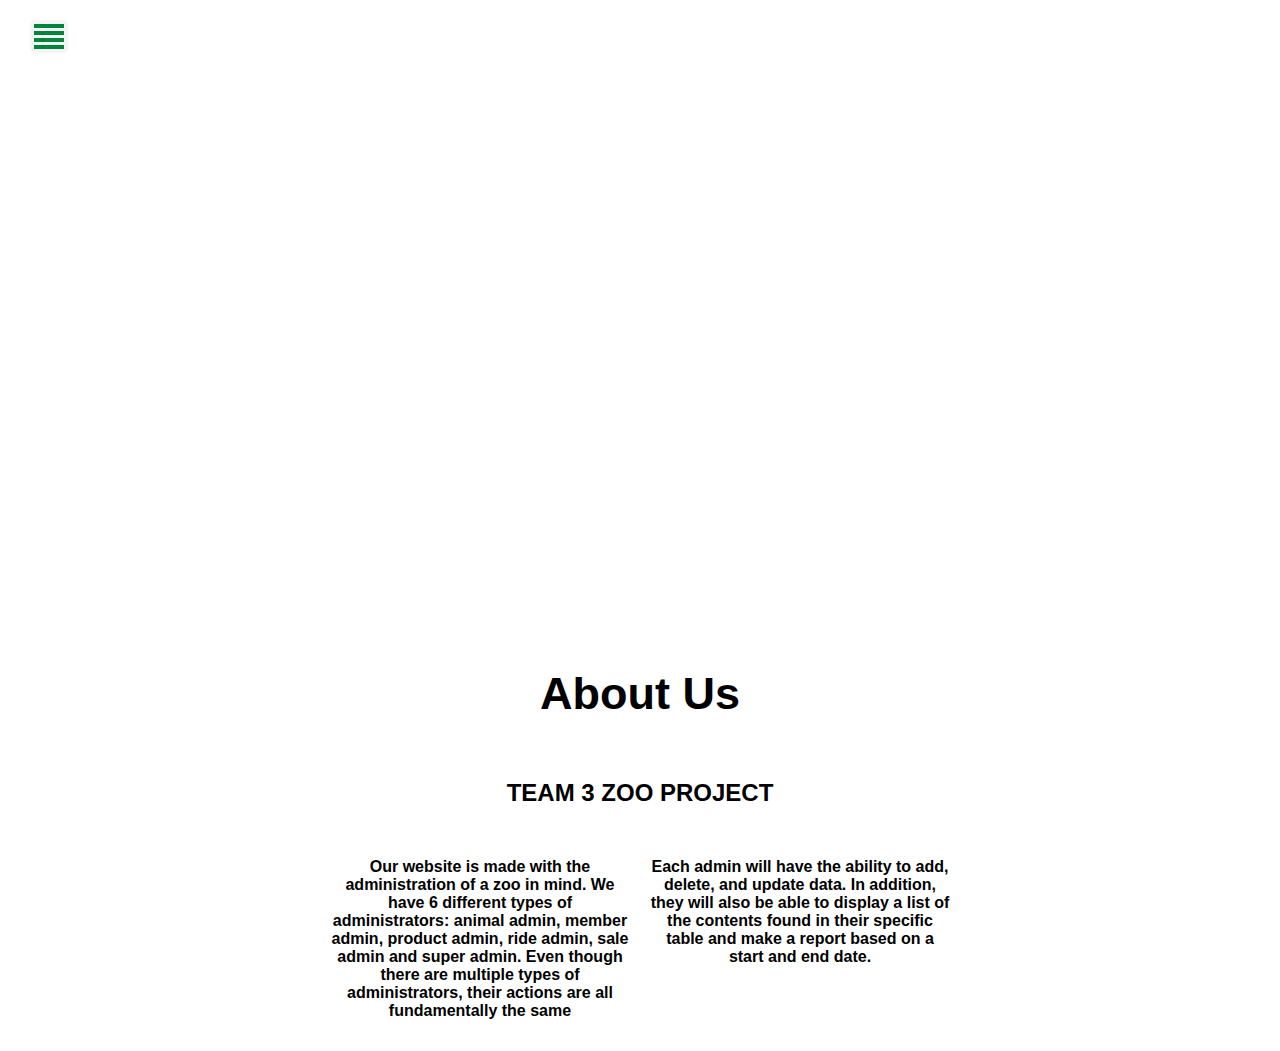
==== PreDraft/index.html @ a13152b4 "Add files via upload" ====
<!DOCTYPE html>
<html lang="en">

<head>
    <meta charset="UTF-8">
    <meta name="viewport" content="width=device-width, initial-scale=1.0">
    <link rel="stylesheet" href="about.css">
    <link rel="stylesheet" href="sidebar.css">

    <title>About Us</title>
</head>

<body>

    <div id="sidebar">
        <div class="toggle-btn" onclick="toggleSidebar()">
            <span></span>
            <span></span>
            <span></span>
            <span></span>
        </div>
        <ul class="side-ul">
    
            <li class="side-li"><a class="side" href="login.php">Login</a></li>
        </ul>
    </div>

    <header id="imgcontainer">
    </header>

    <div id="container">
        <h1>About Us</h1>
        <h2>TEAM 3 ZOO PROJECT</h2>
        <div class="row">
            <div class="column">
				<h4>Our website is made with the administration of a zoo in mind.
				We have 6 different types of administrators: animal admin, member admin, product admin, 
				ride admin, sale admin and super admin. Even though there are multiple types of administrators,
				their actions are all fundamentally the same</h4>
                
            </div>
            <div class="column">
                <h4>Each admin will have the ability to add, delete, and update data.
				In addition, they will also be able to display a list of the contents found in 
				their specific table and make a report based on a start and end date.
                </h4>
            </div>
        </div>
        <div class="outline-container">
            
        </div>
    </div>

    <script src="sidebar.js"></script>

</body>
</html>
---- PreDraft/about.css ----
/*start copy*/
body{
    background-color: white;
    margin: 0;
    height: 100vh;
    font-family:'Segoe UI', Tahoma, Geneva, Verdana, sans-serif;
}
#imgcontainer{
    background-image: url('lionessbylake.png');
    height: 70vh;
    background-position: center;
    background-repeat: no-repeat;
    background-size: cover;
    width: 100%;
    position: sticky;    

    top: 0;
    left: 0;
    right: 0;
}
#container{
    position: relative;
    background-color: white;
    width:100%; 
    text-align: center;
}
/*end copy*/
#container h1{
    font-family:'Segoe UI', Tahoma, Geneva, Verdana, sans-serif;
    text-align: center;
    color: black;
    margin: 0;
    padding-top: 3%;
    padding-bottom: 3%;
    position: static;
    font-size: 45px;
}
*{
    box-sizing: border-box;
}
.row{
    display: flex;
    width: 50%;
    margin-left: 25%;
}
.column{
    flex: 50%;
    padding: 10px;
}
.outline-container{
    width:50%;
    margin-left: 25%;
    margin-bottom: 5%;
}
.outline{
    border: 1px #FF6F54 solid;
    text-align: center;
    width: 250px;
    margin-left: 33%;
}
---- PreDraft/sidebar.css ----
#sidebar {
    position: fixed;
    width: 200px;
    height: 100%;
    background: rgb(0, 110, 50);
    left: -200px;
    transition: all 0.3s linear;
    z-index: 1;
}

#sidebar.active {
    left: 0px;
}
/*added*/
#sidebar .side-ul{
    margin:0;
}
#sidebar .side-li{
    margin-left: -40px;
}
#sidebar .side-ul .side-li {
    color: whitesmoke;
    list-style: none;
    padding: 15px 10px;
    border-bottom: solid 1px #BEC9BB; 
}
/*^^^^^^^^^*/
.side{
    color:whitesmoke;
    text-decoration: none;
}

#sidebar .toggle-btn{
    cursor: pointer;
    position: absolute;
    left: 230px;
    top: 20px;
    background-color: whitesmoke;
    padding: 1px 4px;
    border-radius: 5px;
}

#sidebar .toggle-btn span {
    display: block;
    width: 30px;
    height: 4px;
    background-color: rgb(0, 134, 60);
    margin: 3px 0px;
}

.side-li:hover{
    background-color: rgb(0, 77, 34);
}
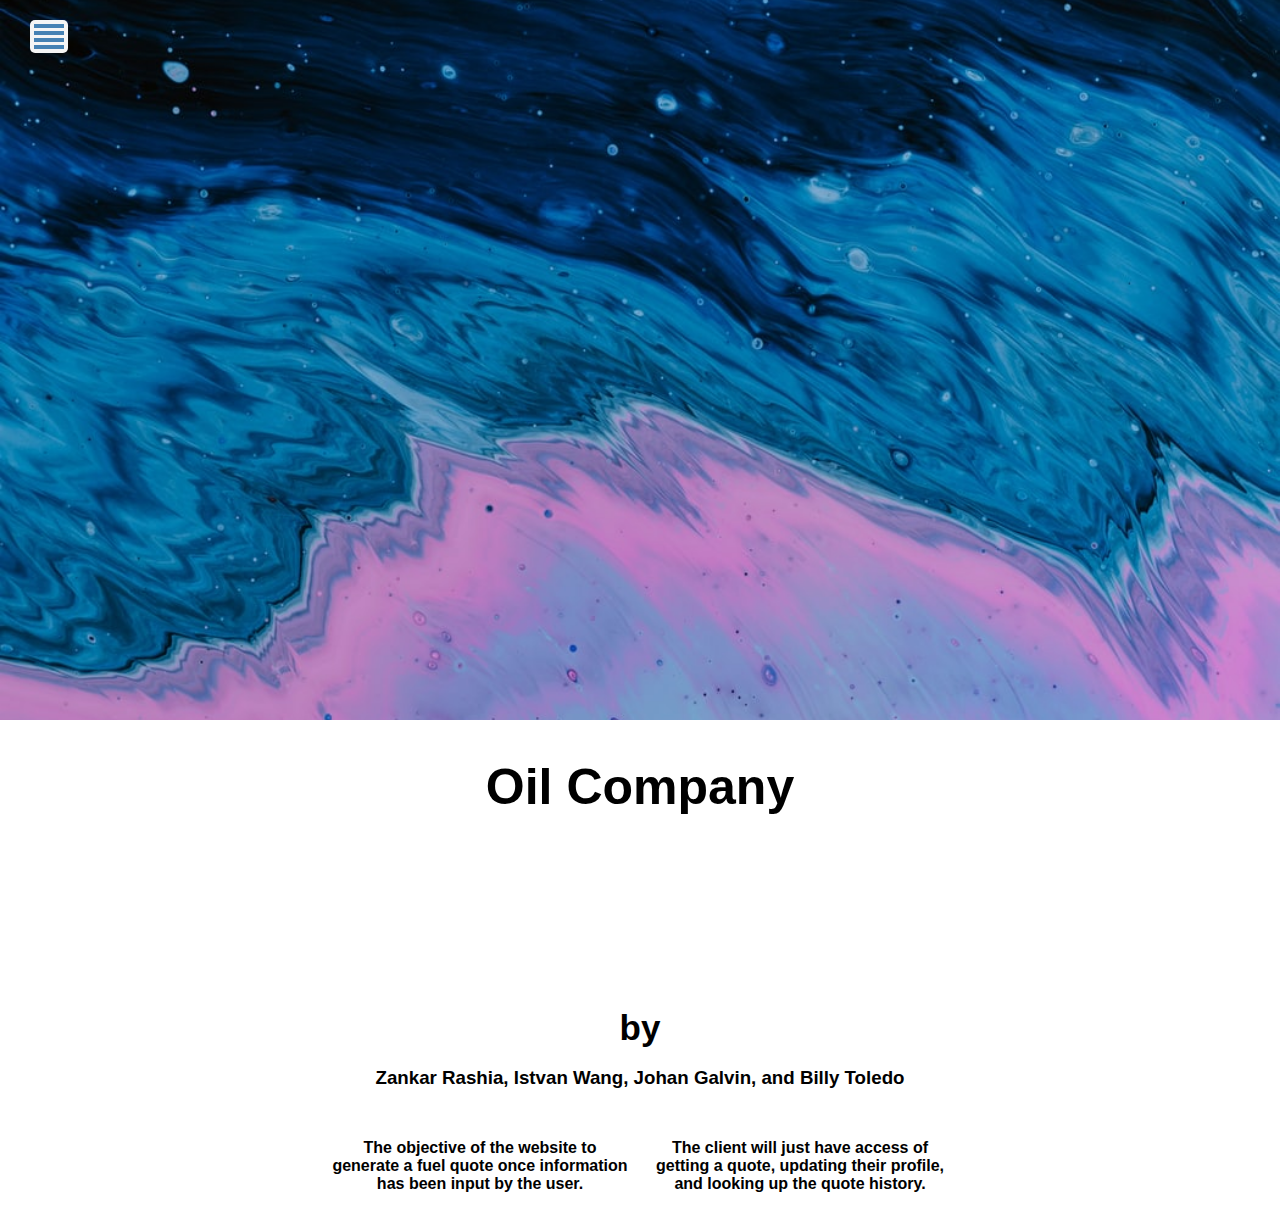
==== commit 89a69e06: "Update index.html" ====
--- a/PreDraft/index.html
+++ b/PreDraft/index.html
@@ -7,7 +7,7 @@
     <link rel="stylesheet" href="about.css">
     <link rel="stylesheet" href="sidebar.css">
 
-    <title>About Us</title>
+    <title>Oil Company</title>
 </head>
 
 <body>
@@ -22,6 +22,8 @@
         <ul class="side-ul">
     
             <li class="side-li"><a class="side" href="login.php">Login</a></li>
+ 	    <li class="side-li"><a class="side" href="signUp.php">SignUp</a></li>
+	    <li class="side-li"><a class="side" href="about.php">About US</a></li>
         </ul>
     </div>
 
@@ -29,21 +31,18 @@
     </header>
 
     <div id="container">
-        <h1>About Us</h1>
-        <h2>TEAM 3 ZOO PROJECT</h2>
+        <h1>Oil Company</h1>
+        <h2>by</h2>
+	<h3>Zankar Rashia, Istvan Wang, Johan Galvin, and Billy Toledo </h3>
         <div class="row">
             <div class="column">
-				<h4>Our website is made with the administration of a zoo in mind.
-				We have 6 different types of administrators: animal admin, member admin, product admin, 
-				ride admin, sale admin and super admin. Even though there are multiple types of administrators,
-				their actions are all fundamentally the same</h4>
-                
-            </div>
-            <div class="column">
-                <h4>Each admin will have the ability to add, delete, and update data.
-				In addition, they will also be able to display a list of the contents found in 
-				their specific table and make a report based on a start and end date.
-                </h4>
+	<h4>The objective of the website to generate a fuel quote once information has been input by the user.
+	</h4>             
+	</div>
+            <div class="column">   
+		<h4>            
+ 		The client will just have access of getting a quote, updating their profile, and 
+		looking up the quote history.</h4>
             </div>
         </div>
         <div class="outline-container">
@@ -55,3 +54,4 @@
 
 </body>
 </html>
+
--- a/PreDraft/about.css
+++ b/PreDraft/about.css
@@ -6,8 +6,8 @@
     font-family:'Segoe UI', Tahoma, Geneva, Verdana, sans-serif;
 }
 #imgcontainer{
-    background-image: url('lionessbylake.png');
-    height: 70vh;
+    background-image: url('aboutus.jpg');
+    height: 80vh;
     background-position: center;
     background-repeat: no-repeat;
     background-size: cover;
@@ -20,20 +20,31 @@
 }
 #container{
     position: relative;
-    background-color: white;
+    background-color: white; /*insert a color that complements the background image*/
     width:100%; 
     text-align: center;
 }
 /*end copy*/
 #container h1{
-    font-family:'Segoe UI', Tahoma, Geneva, Verdana, sans-serif;
+	font-family: 'Roboto', sans-serif;
     text-align: center;
     color: black;
     margin: 0;
     padding-top: 3%;
-    padding-bottom: 3%;
+    padding-bottom: 5%;
     position: static;
-    font-size: 45px;
+    font-size: 50px;
+}
+#container h2
+{
+	font-family: 'Roboto', sans-serif;
+    text-align: center;
+    color: black;
+    margin: 0;
+    padding-top: 10%;
+    padding-bottom: 0%;
+    position: static;
+    font-size: 35px;
 }
 *{
     box-sizing: border-box;
--- a/PreDraft/sidebar.css
+++ b/PreDraft/sidebar.css
@@ -2,7 +2,7 @@
     position: fixed;
     width: 200px;
     height: 100%;
-    background: rgb(0, 110, 50);
+    background: steelblue;
     left: -200px;
     transition: all 0.3s linear;
     z-index: 1;
@@ -19,7 +19,7 @@
     margin-left: -40px;
 }
 #sidebar .side-ul .side-li {
-    color: whitesmoke;
+    color: black;
     list-style: none;
     padding: 15px 10px;
     border-bottom: solid 1px #BEC9BB; 
@@ -44,10 +44,10 @@
     display: block;
     width: 30px;
     height: 4px;
-    background-color: rgb(0, 134, 60);
+    background-color: steelblue;
     margin: 3px 0px;
 }
 
 .side-li:hover{
-    background-color: rgb(0, 77, 34);
+    background-color: steelblue;
 }